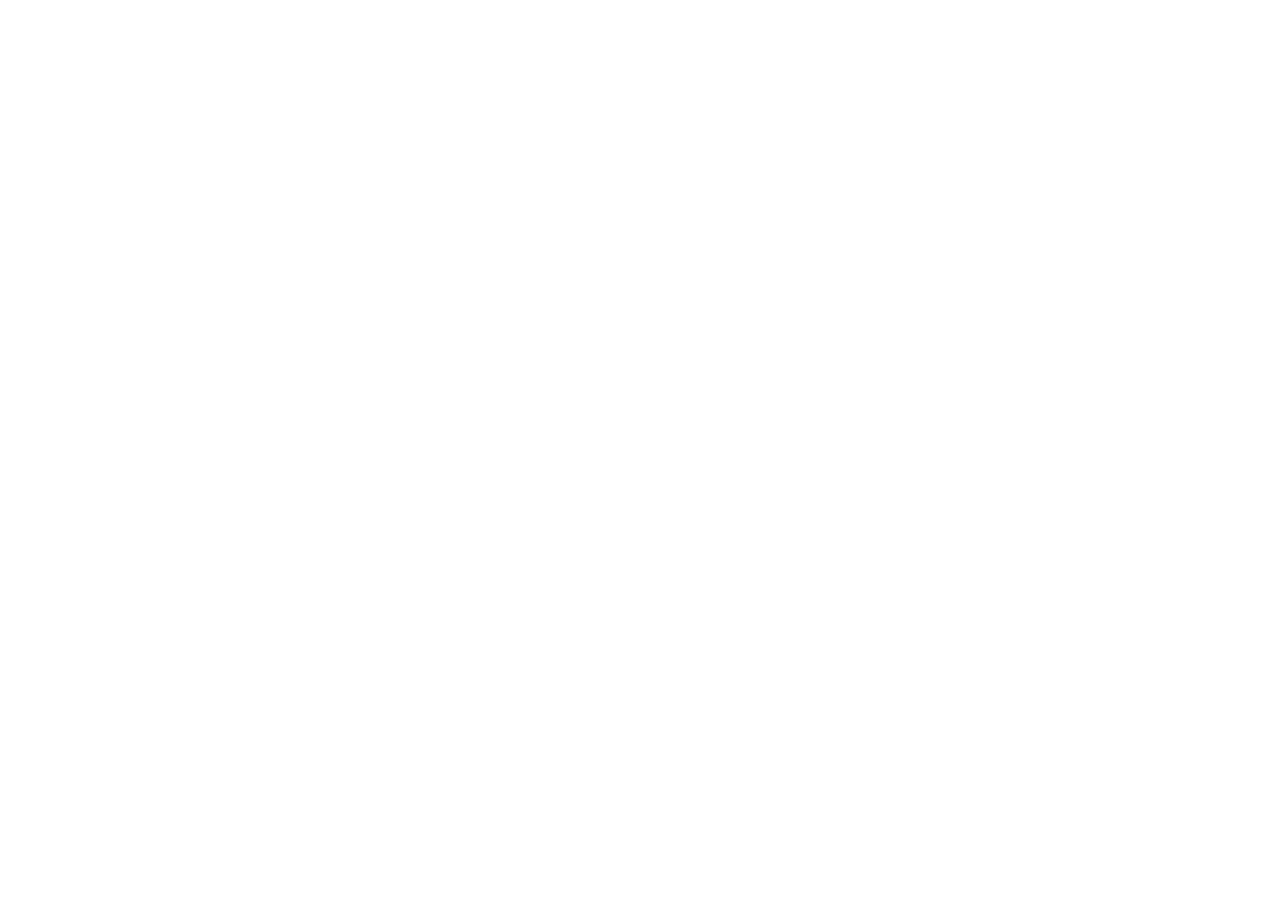
==== login.html @ 10a8ef33 "debug" ====
<!DOCTYPE html>
<html lang="en">
  <head>
    <meta charset="UTF-8" />
    <meta name="viewport" content="width=device-width, initial-scale=1.0" />
    <title>login</title>
    <link rel="stylesheet" href="./css/login.css" />
  </head>
  <body>
    <main>

    </main>
  </body>
</html>
---- css/login.css ----
*,
*::after,
*::before {
  margin: 0;
  padding: 0;
  box-sizing: border-box;
  text-decoration: none;
  list-style-type: none;
  scroll-behavior: smooth;
}
:root {
  --clr-primaty: #78e1e8;
  --clr-desc: #b8b8b8;
  --clr-white: #ffffff;
  --bg-body: #020611;
  --clr-footer: #000000;
}
html {
  font-size: 62.5%;
}
body {
  font-size: 1.4rem;
}
body,
button {
  font-family: "Rubik", sans-serif;
}

/* font */
@import url("https://fonts.googleapis.com/css2?family=Archivo+Black&family=Poppins:wght@300;600;700;900&family=Rubik&display=swap");
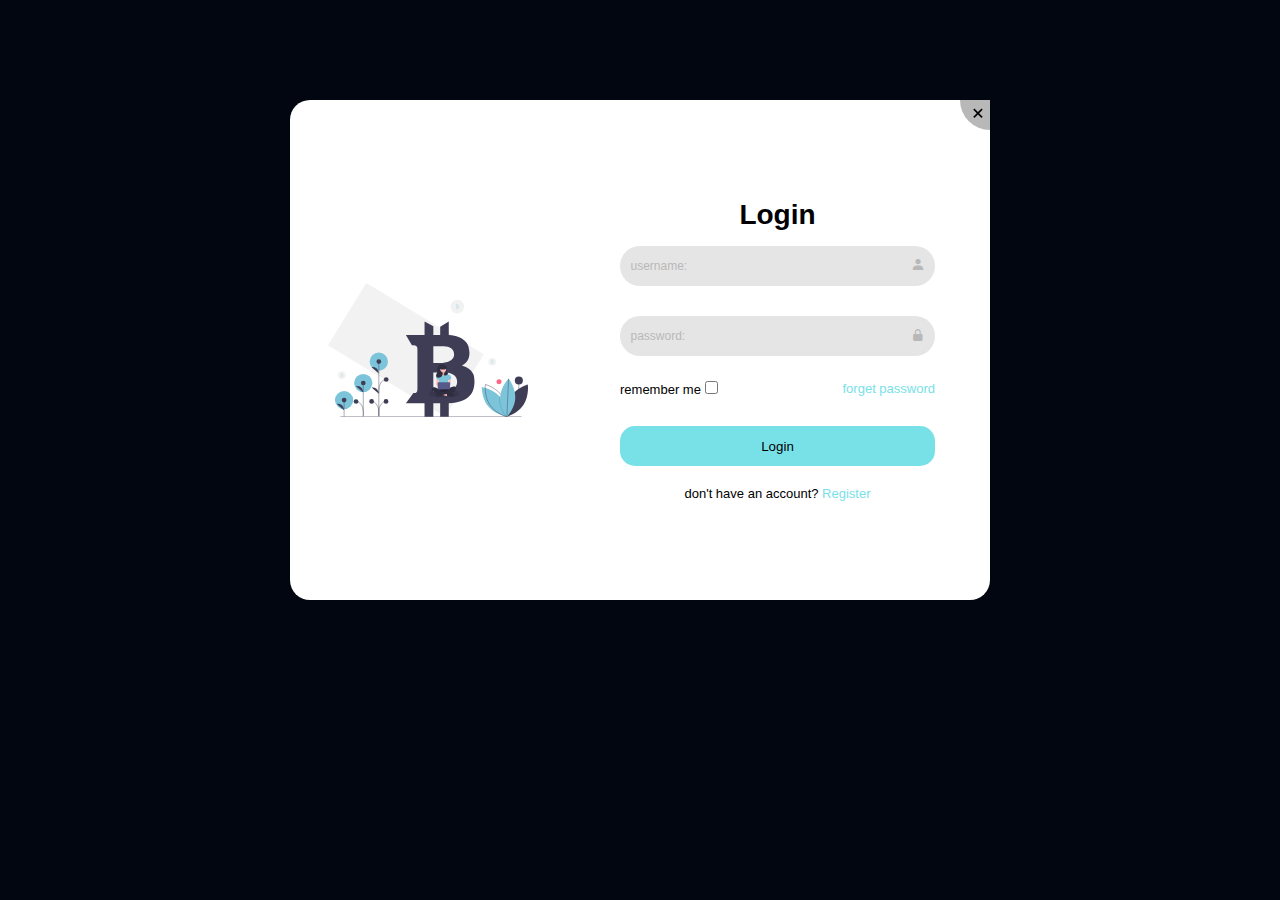
==== commit 05946bfc: "login" ====
--- a/login.html
+++ b/login.html
@@ -5,10 +5,53 @@
     <meta name="viewport" content="width=device-width, initial-scale=1.0" />
     <title>login</title>
     <link rel="stylesheet" href="./css/login.css" />
+    <!-- link icon -->
+    <link
+      href="https://unpkg.com/boxicons@2.1.4/css/boxicons.min.css"
+      rel="stylesheet"
+    />
+    <!-- AOS  -->
+    <link href="https://unpkg.com/aos@2.3.1/dist/aos.css" rel="stylesheet" />
   </head>
   <body>
     <main>
+      <section data-aos="zoom-in">
+        <div class="login">
+          <img src="./img/bank.svg" alt="Bank" />
+          <a href="./index.html"><i class="bx bx-x"></i></a>
+          <form action="">
+            <h1>Login</h1>
+            <div class="user">
+              <input type="text" name="" id="user" required />
+              <label class="label" for="user">username:</label>
+              <i class="bx bxs-user"></i>
+            </div>
 
+            <div class="pass">
+              <input type="password" name="" id="pass" required />
+              <label for="pass">password:</label>
+              <i class="bx bxs-lock-alt"></i>
+            </div>
+
+            <div class="box">
+              <span class="checkbox">
+                <label for="check">remember me</label>
+                <input type="checkbox" name="" id="check" />
+              </span>
+              <a href="#">forget password</a>
+            </div>
+
+            <button type="submit">Login</button>
+            <p>don't have an account?<a href="#"> Register</a></p>
+          </form>
+        </div>
+      </section>
     </main>
+
+    <!-- AOS -->
+    <script src="https://unpkg.com/aos@2.3.1/dist/aos.js"></script>
+    <script>
+      AOS.init();
+    </script>
   </body>
 </html>
--- a/css/login.css
+++ b/css/login.css
@@ -20,6 +20,8 @@
 }
 body {
   font-size: 1.4rem;
+  background-color: var(--bg-body);
+  /* background-image: url(../img/bggg.jpg); */
 }
 body,
 button {
@@ -29,3 +31,149 @@
 /* font */
 @import url("https://fonts.googleapis.com/css2?family=Archivo+Black&family=Poppins:wght@300;600;700;900&family=Rubik&display=swap");
 
+
+.login {
+  background-color: #ffffff;
+  position: relative;
+  width: 95%;
+  /* backdrop-filter: blur(50px); */
+  border-radius: 20px 0 20px 20px;
+  margin: 100px auto;
+  /* border: 0.5px solid var(--clr-white); */
+  display: flex;
+  justify-content: center;
+  align-items: center;
+  flex-direction: column;
+}
+.login > h1 {
+  text-align: center;
+  font-size: 2.5rem;
+  color: var(--clr-footer);
+}
+.login > a {
+  position: absolute;
+  top: 0;
+  right: 0;
+  background-color: var(--clr-desc);
+  border-radius: 0 0 0 30px;
+  width: 30px;
+  height: 30px;
+}
+.login > a > i {
+  font-size: 2rem;
+  color: var(--clr-footer);
+  padding: 3px 0 0 8px;
+}
+.login > a:hover i {
+  color: #e61212;
+}
+.login > img {
+  display: none;
+  width: 200px;
+}
+form {
+  width: 90%;
+  display: flex;
+  justify-content: center;
+  align-items: center;
+  flex-direction: column;
+  height: 500px;
+}
+.user,
+.pass {
+  width: 100%;
+  margin: 15px 0;
+  position: relative;
+}
+.user > input,
+.pass > input {
+  background-color: #e6e5e5;
+  /* border: 0.5px solid var(--clr-white); */
+  /* background-color: transparent; */
+  height: 40px;
+  width: 90%;
+  border-radius: 20px;
+  z-index: 1;
+  color: var(--clr-footer);
+  padding-left: 70px;
+  padding-right: 32px;
+  border: 0;
+  outline: none;
+  margin: 0 5%;
+}
+.user > label,
+.pass > label {
+  font-size: 1.2rem;
+  position: absolute;
+  z-index: 2;
+  top: 13px;
+  left: 8%;
+  transition: all 0.3s;
+  color: var(--clr-desc);
+}
+.user > i,
+.pass > i {
+  position: absolute;
+  z-index: 2;
+  right: 8%;
+  top: 12px;
+  transition: all 0.3s;
+  color: var(--clr-desc);
+}
+input:focus ~ label {
+  background-color: var(--clr-primaty);
+  color: #000000;
+  border-radius: 15px;
+  padding: 3px 6px;
+  top: -10px;
+  left: 10%;
+}
+input:focus ~ i {
+  color: var(--clr-primaty);
+}
+.box {
+  display: flex;
+  justify-content: space-between;
+  align-items: center;
+  font-size: 1.3rem;
+  width: 90%;
+  color: var(--clr-footer);
+}
+.box a {
+  color: var(--clr-primaty);
+  margin: 10px 0;
+}
+form > button {
+  width: 90%;
+  height: 40px;
+  border-radius: 15px;
+  border: 0;
+  cursor: pointer;
+  background-color: var(--clr-primaty);
+  margin: 20px 0;
+}
+form > p {
+  font-size: 1.3rem;
+  text-align: center;
+  color: var(--clr-footer);
+}
+form > p > a {
+  color: var(--clr-primaty);
+}
+@media screen and (min-width: 576px) {
+  form {
+    width: 350px;
+  }
+  .login > img {
+    display: block;
+  }
+  .login {
+    flex-direction: row;
+    justify-content: space-around;
+  }
+}
+@media screen and (min-width: 767px) {
+  .login{
+    width: 700px;
+  }
+}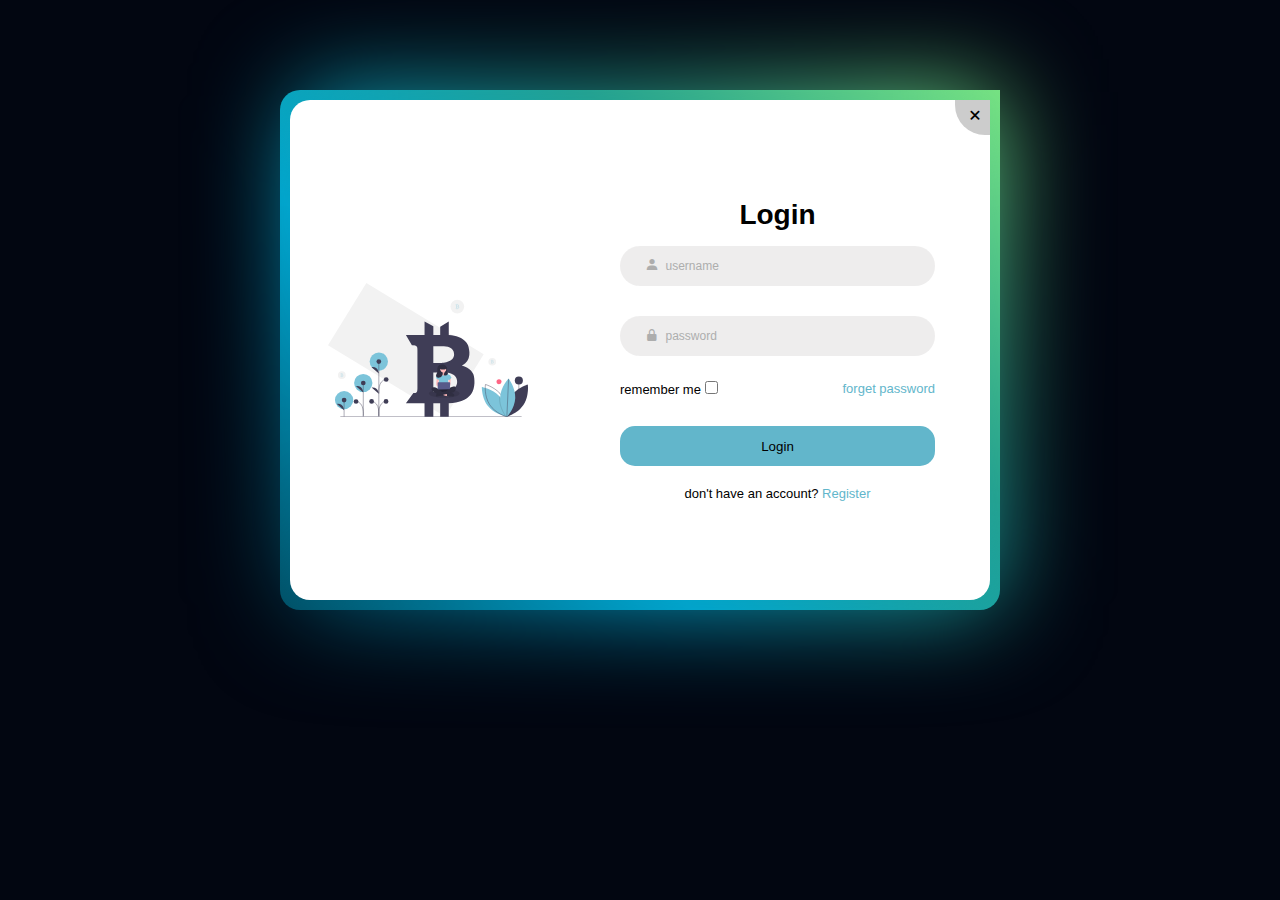
==== commit 4666d6ac: "login style" ====
--- a/login.html
+++ b/login.html
@@ -22,14 +22,21 @@
           <form action="">
             <h1>Login</h1>
             <div class="user">
-              <input type="text" name="" id="user" required />
-              <label class="label" for="user">username:</label>
+              <input
+                type="text"
+                name=""
+                id="user"
+                maxlength="15"
+                required
+                autocomplete="off"
+              />
+              <label class="label" for="user">username</label>
               <i class="bx bxs-user"></i>
             </div>
 
             <div class="pass">
               <input type="password" name="" id="pass" required />
-              <label for="pass">password:</label>
+              <label for="pass">password</label>
               <i class="bx bxs-lock-alt"></i>
             </div>
 
--- a/css/login.css
+++ b/css/login.css
@@ -9,11 +9,11 @@
   scroll-behavior: smooth;
 }
 :root {
-  --clr-primaty: #78e1e8;
-  --clr-desc: #b8b8b8;
-  --clr-white: #ffffff;
+  --clr-primaty: #62b6cb;
+  --clr-input: #e6e5e5b2;
+  --clr-white: #ffffffd7;
   --bg-body: #020611;
-  --clr-footer: #000000;
+  --clr-dark: #000000;
 }
 html {
   font-size: 62.5%;
@@ -21,7 +21,6 @@
 body {
   font-size: 1.4rem;
   background-color: var(--bg-body);
-  /* background-image: url(../img/bggg.jpg); */
 }
 body,
 button {
@@ -31,38 +30,62 @@
 /* font */
 @import url("https://fonts.googleapis.com/css2?family=Archivo+Black&family=Poppins:wght@300;600;700;900&family=Rubik&display=swap");
 
-
 .login {
   background-color: #ffffff;
   position: relative;
-  width: 95%;
-  /* backdrop-filter: blur(50px); */
+  width: 90%;
   border-radius: 20px 0 20px 20px;
   margin: 100px auto;
-  /* border: 0.5px solid var(--clr-white); */
   display: flex;
   justify-content: center;
   align-items: center;
   flex-direction: column;
 }
+.login::before {
+  content: "";
+  position: absolute;
+  z-index: -1;
+  left: -10px;
+  top: -10px;
+  right: -10px;
+  bottom: -10px;
+  border-radius: inherit;
+  /* background: linear-gradient(90deg, #538daf, #53a5b9, #64e4e2); */
+  background: linear-gradient(45deg, #004e64, #00a5cf, #25a18e, #7ae582);
+  background-color: var(--clr-primaty);
+}
+.login::after {
+  content: "";
+  position: absolute;
+  z-index: -1;
+  left: 8px;
+  top: -8px;
+  right: -8px;
+  bottom: -8px;
+  border-radius: inherit;
+  background: linear-gradient(45deg, #004e64, #00a5cf, #25a18e, #7ae582);
+  filter: blur(50px);
+}
 .login > h1 {
   text-align: center;
   font-size: 2.5rem;
-  color: var(--clr-footer);
+  color: var(--clr-dark);
 }
 .login > a {
   position: absolute;
   top: 0;
   right: 0;
-  background-color: var(--clr-desc);
+  background-color: #cccccc;
   border-radius: 0 0 0 30px;
-  width: 30px;
-  height: 30px;
+  width: 35px;
+  height: 35px;
 }
 .login > a > i {
+  text-align: center;
   font-size: 2rem;
-  color: var(--clr-footer);
-  padding: 3px 0 0 8px;
+  color: var(--clr-dark);
+  padding-left: 10px;
+  padding-top: 5px;
 }
 .login > a:hover i {
   color: #e61212;
@@ -87,16 +110,14 @@
 }
 .user > input,
 .pass > input {
-  background-color: #e6e5e5;
-  /* border: 0.5px solid var(--clr-white); */
-  /* background-color: transparent; */
+  background-color: var(--clr-input);
   height: 40px;
   width: 90%;
   border-radius: 20px;
   z-index: 1;
-  color: var(--clr-footer);
-  padding-left: 70px;
-  padding-right: 32px;
+  color: var(--clr-dark);
+  padding-left: 40px;
+  padding-right: 30px;
   border: 0;
   outline: none;
   margin: 0 5%;
@@ -107,29 +128,32 @@
   position: absolute;
   z-index: 2;
   top: 13px;
-  left: 8%;
+  left: 18%;
   transition: all 0.3s;
-  color: var(--clr-desc);
+  color: #adadad;
 }
 .user > i,
 .pass > i {
   position: absolute;
   z-index: 2;
-  right: 8%;
+  left: 12%;
   top: 12px;
   transition: all 0.3s;
-  color: var(--clr-desc);
-}
-input:focus ~ label {
+  color: #adadad;
+}
+input:focus ~ label,
+input:valid ~ label {
   background-color: var(--clr-primaty);
-  color: #000000;
+  color: var(--clr-dark);
   border-radius: 15px;
   padding: 3px 6px;
   top: -10px;
+  left: 16%;
+}
+input:focus ~ i,
+input:valid ~ i {
+  color: var(--clr-primaty);
   left: 10%;
-}
-input:focus ~ i {
-  color: var(--clr-primaty);
 }
 .box {
   display: flex;
@@ -137,7 +161,7 @@
   align-items: center;
   font-size: 1.3rem;
   width: 90%;
-  color: var(--clr-footer);
+  color: var(--clr-dark);
 }
 .box a {
   color: var(--clr-primaty);
@@ -155,7 +179,7 @@
 form > p {
   font-size: 1.3rem;
   text-align: center;
-  color: var(--clr-footer);
+  color: var(--clr-dark);
 }
 form > p > a {
   color: var(--clr-primaty);
@@ -173,7 +197,7 @@
   }
 }
 @media screen and (min-width: 767px) {
-  .login{
+  .login {
     width: 700px;
   }
-}+}
